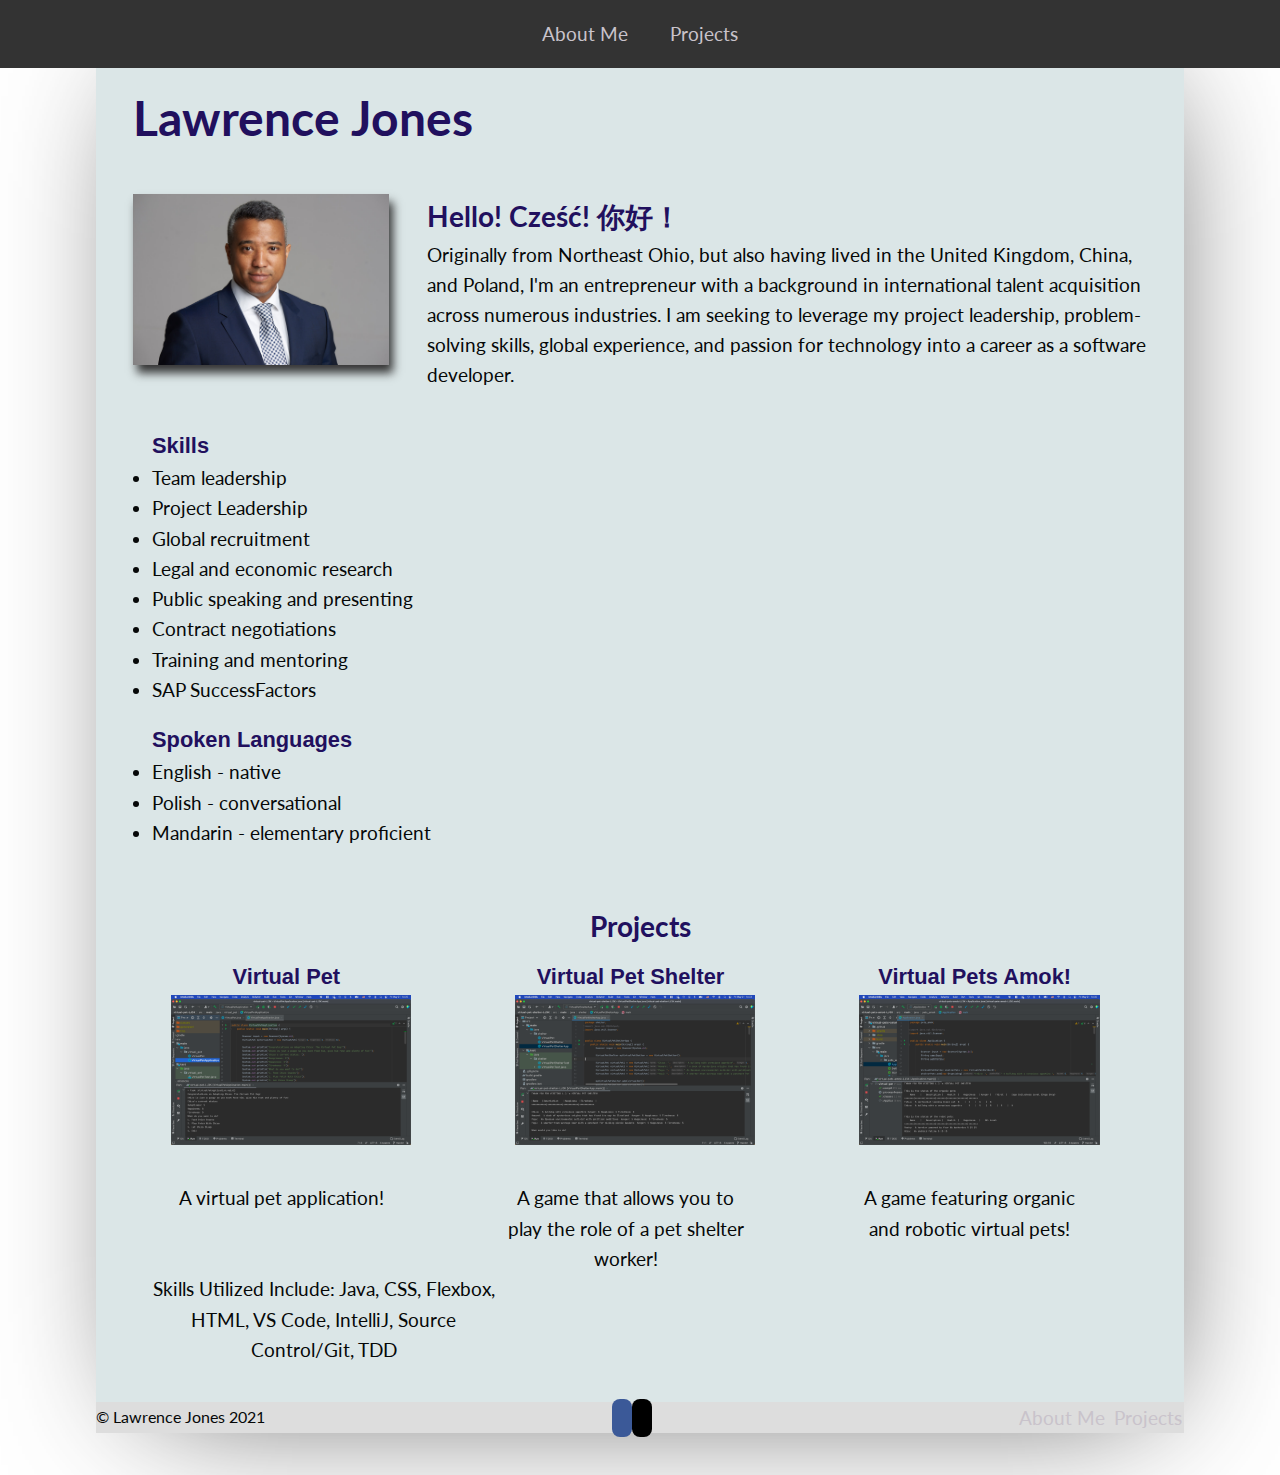
==== personal-portfolio-site/index.html @ 739a493b "new edits" ====
<!DOCTYPE html>
<html lang="en">
  <head>
    <meta charset="UTF-8" />
    <meta name="viewport" content="width=device-width, initial-scale=1.0" />
    <link
      rel="stylesheet"
      href="path/to/font-awesome/css/font-awesome.min.css"
    />
    <link rel="stylesheet" href="style.css" />
    <title>Personal Portfolio Site</title>
  </head>

  <body>
    <div class="container">
      <header class="header">
        <h1 id="header__logo">Lawrence Jones</h1>
        <nav class="header__nav">
          <ul class="header__nav_list">
            <li class="header__nav_listItem"><a href="#">About Me</a></li>
            <li class="header__nav_listItem"><a href="#">Projects</a></li>
          </ul>
        </nav>
      </header>
      <section class="profile">
        <figure>
          <img src="assets/Profile.jpg" alt="" class="profile__image" />
        </figure>
        <article class="profile__heading">
          <h2>Hello! Cześć! 你好！</h2>
          <p>
            Originally from Northeast Ohio, but also having lived in the
            United Kingdom, China, and Poland, I'm an entrepreneur with a
            background in international talent acquisition across numerous
            industries. I am seeking to leverage my project leadership,
            problem-solving skills, global experience, and passion for
            technology into a career as a software developer.
          </p>
        </article>
      </section>
      <section class="skills">
        <article class="profile__skills">
      <h3>Skills</h3>
      <ul>
        <li>Team leadership</li>
        <li>Project Leadership</li>
        <li>Global recruitment</li>
        <li>Legal and economic research</li>
        <li>Public speaking and presenting</li>
        <li>Contract negotiations</li>
        <li>Training and mentoring</li>
        <li>SAP SuccessFactors</li>
      </ul>
    </section>
      <section>
        <section>
          <section class="language">
          <article class="profile__language">
      <h3>Spoken Languages</h3>
      <ul>
        <li>English - native</li>
        <li>Polish - conversational</li>
        <li>Mandarin - elementary proficient</li>
      </ul>
    </section>
      <h2 class="projects__title">Projects</h2>
      <section>
      <section class="projects">

        <article class="projects__column">
          <h3 class="projects__column">Virtual Pet</h3>
          <figure class="projects__column_figure">
            <img src="assets/virtual-pet.jpg" alt="" class="projects__column" />
            <input
              type="button"
              class="projects__column_button"
              value="Click For Information"
            />
          </figure>
          <p>A virtual pet application!</p>
        </article>
        <article class="projects__column">
          <h3 class="projects__column">Virtual Pet Shelter</h3>
          <figure class="projects__column_figure">
            <img
              src="assets/virtual-pet-shelter.jpg"
              alt=""
              class="projects__column"
            />
            <input
              type="button"
              class="projects__column_button"
              value="Click For Information"
            />
          </figure>
          <p>
            A game that allows you to play the role of a pet shelter worker!
          </p>
        </article>
        <article class="projects__column">
          <h3 class="projects__column">Virtual Pets Amok!</h3>
          <figure class="projects__column_figure">
            <img
              src="assets/virtual-pets-amok.jpg"
              alt=""
              class="projects__column"
            />
            <input
              type="button"
              class="projects__column_button"
              value="Click For Information"
            />
          </figure>
          <p>A game featuring organic and robotic virtual pets!</p>
        </article>
        <p>Skills Utilized Include: Java, CSS, Flexbox, HTML, VS Code, IntelliJ, Source Control/Git, TDD</p>
      </section>
      <footer class="footer">
        <small class="footer__copyright">&copy Lawrence Jones 2021</small>
        <section class="footer__social">
          <a href="#" class="fa fa-linkedin"></a>
          <a href="#" class="fa fa-github"></a>
        </section>

        <nav>
          <a href="#About">About Me</a>
          <a href="#Projects">Projects</a>
        </nav>
      </footer>
    </div>
  </body>
</html>
---- personal-portfolio-site/style.css ----
@import url("https://fonts.googleapis.com/css2?family=Lato");

* {
  box-sizing: border-box;
  margin: 0;
  padding: 0;
}

html {
  color: #060808;
  font: 18px/1.618 sans-serif;
  font-family: "Lato", sans-serif;
  font-size: 14pt;
}

h1,
h2,
h3 {
  color: rgb(33, 16, 94);
}

h3 {
  font-family: sans-serif;
}
a {
  color: #c9c3cb;
  padding: 0.2rem 0.1rem;
  text-decoration: none;
}

.container {
  background-color: #d1dfe0c7;
  margin: 2.25rem auto;
  max-width: 85rem;
  width: 85%;
  box-shadow: 10px 10px 131px -44px rgba(0, 0, 0, 0.75);
  -webkit-box-shadow: 10px 10px 131px -44px rgba(0, 0, 0, 0.75);
  -moz-box-shadow: 10px 10px 131px -44px rgba(0, 0, 0, 0.75);
}

.header {
  display: flex;
  align-items: center;
  justify-content: space-between;
}

#header__logo {
  margin-left: 2rem;
  font-style: bold;
  margin-top: 2rem;
  font-size: 36pt;
}

.header__nav_list {
  position: fixed;
  top: 0;
  left: 0;
  width: 100%;

  display: flex;
  flex-flow: row;
  justify-content: center;
  background: #333;
}

.header__nav_listItem {
  list-style-type: none;
  margin: 1rem;
}

.header__nav_listItem:hover {
  background-color: rgb(84, 128, 175);
  border: 2px solid #1f0303;
  border-radius: 50rem;
  transition: 1.9s;
}

.profile {
  display: flex;
  justify-content: space-between;
  margin: 2rem;
}

.profile__heading {
  display: flex;
  flex-direction: column;
  margin-left: 2rem;
}

.profile__image {
  width: 20vw;
  height: auto;
  box-shadow: 4px 8px 9px rgb(54, 54, 54);
}

.profile__skills {
  display: flex;
  flex-direction: column;
  margin-left: 3rem;
}

.profile__language {
  margin-top: 0.916rem;
  margin-left: 3rem;
  margin-bottom: 3rem;
}

.projects__title {
  text-align: center;
  margin: 10px;
}

.projects {
  display: grid;
  grid-template-columns: 1fr 1fr 1fr;
  text-align: center;
  grid-gap: 0.5px;
  margin-left: 3rem;
}

.projects__column_figure {
  text-align: center;
}

.projects__column_button {
  border-radius: 5px;
  bottom: 0.5rem;
  color: #1e1729;
  margin: 2px;
  opacity: 0;
  position: relative;
  transition: opacity 0.5s ease-out;
  transition: 1.5s;
}

.projects__column_figure:hover .projects__column_button {
  bottom: 2.5rem;
  opacity: 0.8;
}

.projects__column {
  padding-left: 0.5rem;
  max-width: 250px;
}

.projects__column_title {
  margin: 2rem;
  text-align: center;
}

.projects__column_image {
  text-align: center;
  height: auto;
  max-width: 100%;
}

.footer {
  background-color: #ddd;
  display: flex;
  align-items: center;
  justify-content: space-between;
  margin-top: 2rem;
}

.fa {
  border-radius: 8px;
  padding: 10px;
  font-size: 15px;
  text-align: center;
  text-decoration: none;
  width: 2rem;
}

.fa:hover {
  opacity: 0.7;
}

.fa-linkedin {
  background: #3b5998;
  color: white;
}

.fa-github {
  background: #000;
  color: white;
}

footer__copyright {
  margin-left: 1rem;
}

.footer__social {
  margin-right: 1rem;
}

@media only screen and (max-width: 767px) {
  .header {
    align-items: center;
    display: flex;
    flex-direction: column;
    margin: 0;
  }

  .header__nav_list {
    display: flex;
    flex-direction: column;
    justify-content: center;
    margin: 0;
  }

  .profile {
    display: flex;
    align-items: center;
    flex-direction: column;
  }

  .footer {
    align-items: center;
    display: flex;
    flex-direction: column;
  }

  .footer__copyright {
    margin: 0;
  }
}
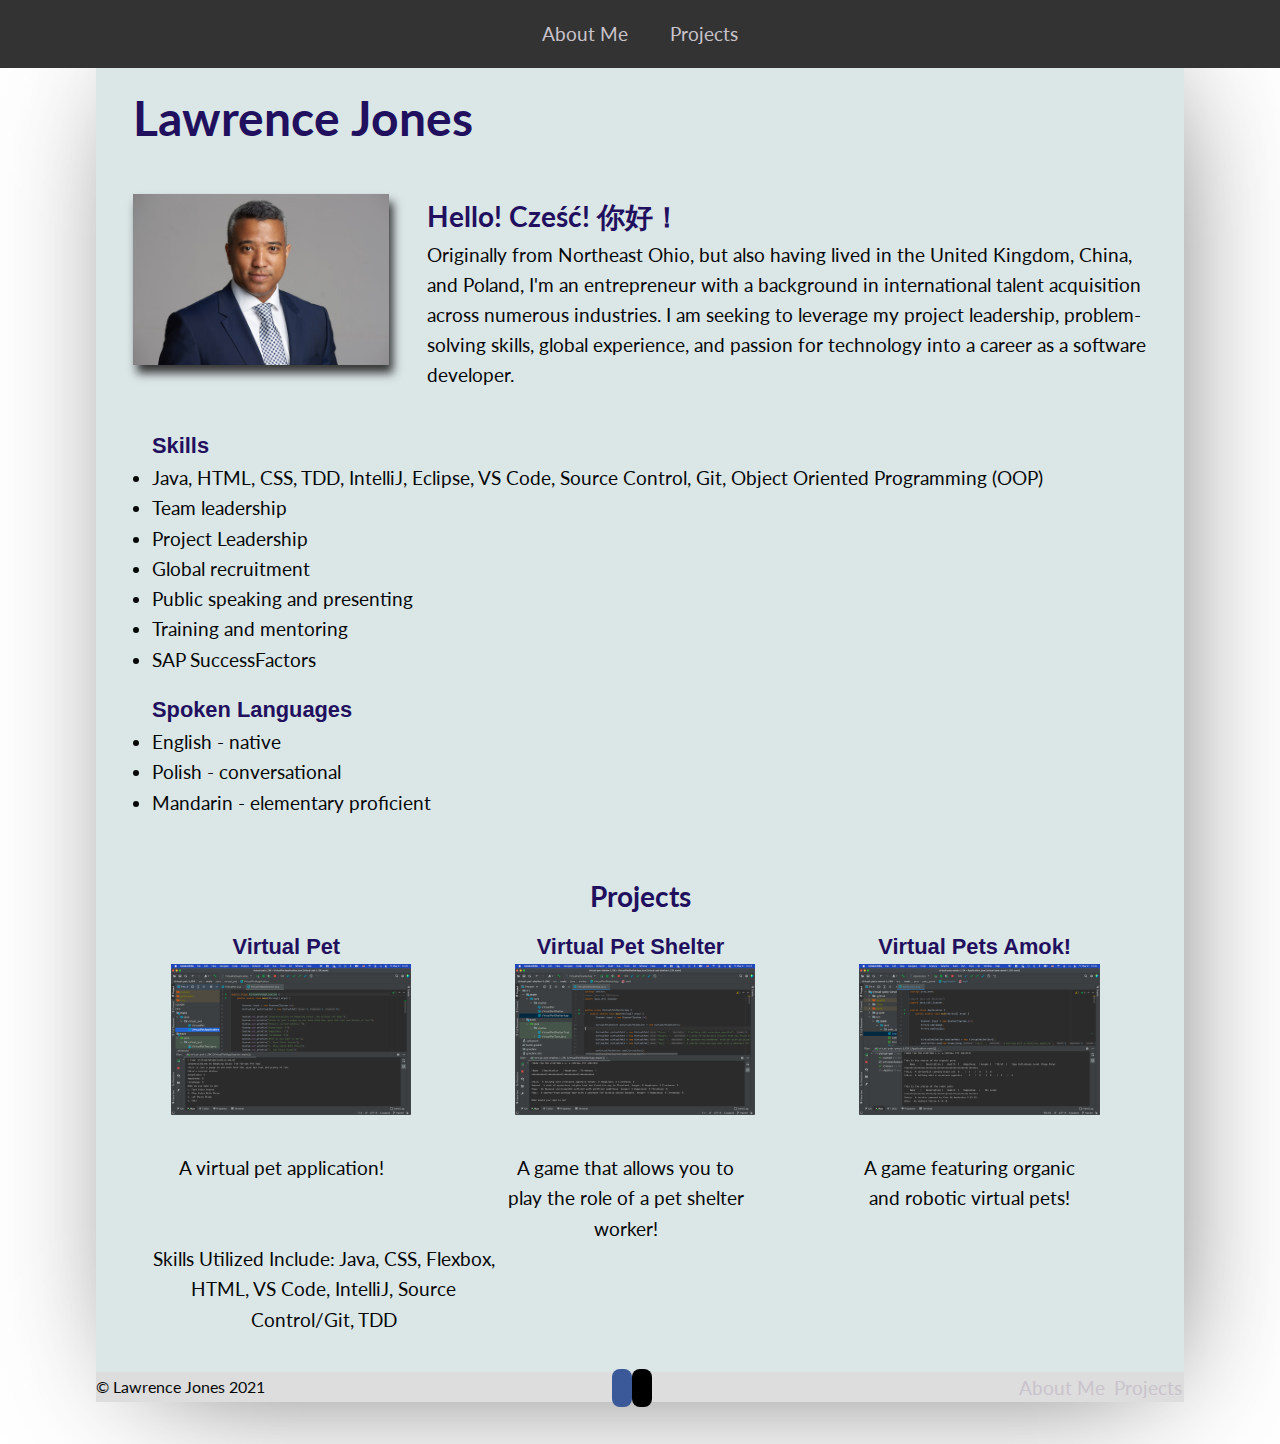
==== commit 31ba3079: "new" ====
--- a/personal-portfolio-site/index.html
+++ b/personal-portfolio-site/index.html
@@ -42,12 +42,11 @@
         <article class="profile__skills">
       <h3>Skills</h3>
       <ul>
+        <li>Java,  HTML, CSS, TDD, IntelliJ, Eclipse, VS Code, Source Control, Git, Object Oriented Programming (OOP) </li>
         <li>Team leadership</li>
         <li>Project Leadership</li>
         <li>Global recruitment</li>
-        <li>Legal and economic research</li>
         <li>Public speaking and presenting</li>
-        <li>Contract negotiations</li>
         <li>Training and mentoring</li>
         <li>SAP SuccessFactors</li>
       </ul>
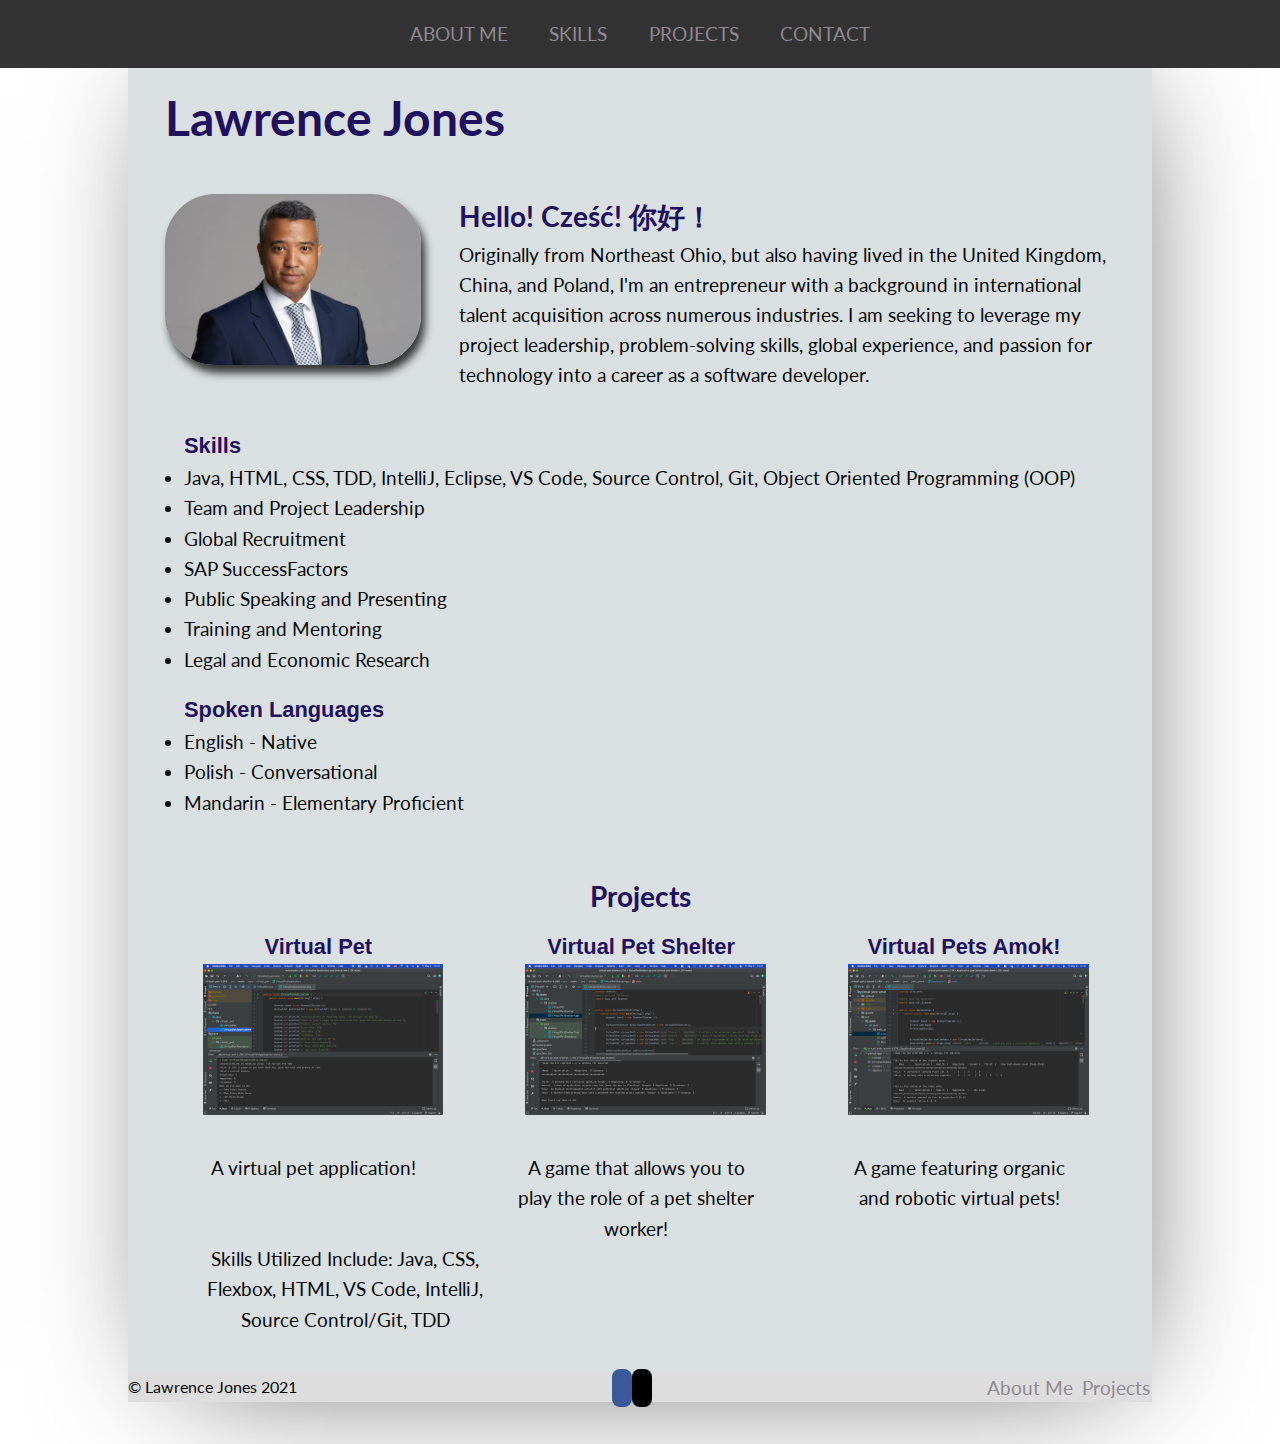
==== commit 96fafa3a: "new" ====
--- a/personal-portfolio-site/index.html
+++ b/personal-portfolio-site/index.html
@@ -17,8 +17,12 @@
         <h1 id="header__logo">Lawrence Jones</h1>
         <nav class="header__nav">
           <ul class="header__nav_list">
-            <li class="header__nav_listItem"><a href="#">About Me</a></li>
-            <li class="header__nav_listItem"><a href="#">Projects</a></li>
+            <li class="header__nav_listItem"><a href="#">ABOUT ME</a></li>
+            <li class="header__nav_listItem"><a href="#">SKILLS</a></li>
+            <li class="header__nav_listItem"><a href="#">PROJECTS</a></li>
+            <li class="header__nav_listItem"><a href="#">CONTACT</a></li>
+
+
           </ul>
         </nav>
       </header>
@@ -43,12 +47,15 @@
       <h3>Skills</h3>
       <ul>
         <li>Java,  HTML, CSS, TDD, IntelliJ, Eclipse, VS Code, Source Control, Git, Object Oriented Programming (OOP) </li>
-        <li>Team leadership</li>
-        <li>Project Leadership</li>
-        <li>Global recruitment</li>
-        <li>Public speaking and presenting</li>
-        <li>Training and mentoring</li>
+        <li>Team and Project Leadership</li>
+        <li>Global Recruitment</li>
         <li>SAP SuccessFactors</li>
+        <li>Public Speaking and Presenting</li>
+        <li>Training and Mentoring</li>
+        <li>Legal and Economic Research</li>
+
+
+
       </ul>
     </section>
       <section>
@@ -57,9 +64,9 @@
           <article class="profile__language">
       <h3>Spoken Languages</h3>
       <ul>
-        <li>English - native</li>
-        <li>Polish - conversational</li>
-        <li>Mandarin - elementary proficient</li>
+        <li>English - Native</li>
+        <li>Polish - Conversational</li>
+        <li>Mandarin - Elementary Proficient</li>
       </ul>
     </section>
       <h2 class="projects__title">Projects</h2>
--- a/personal-portfolio-site/style.css
+++ b/personal-portfolio-site/style.css
@@ -23,16 +23,16 @@
   font-family: sans-serif;
 }
 a {
-  color: #c9c3cb;
+  color: #908992;
   padding: 0.2rem 0.1rem;
   text-decoration: none;
 }
 
 .container {
-  background-color: #d1dfe0c7;
+  background-color: #cfd7d8c7;
   margin: 2.25rem auto;
   max-width: 85rem;
-  width: 85%;
+  width: 80%;
   box-shadow: 10px 10px 131px -44px rgba(0, 0, 0, 0.75);
   -webkit-box-shadow: 10px 10px 131px -44px rgba(0, 0, 0, 0.75);
   -moz-box-shadow: 10px 10px 131px -44px rgba(0, 0, 0, 0.75);
@@ -49,6 +49,7 @@
   font-style: bold;
   margin-top: 2rem;
   font-size: 36pt;
+
 }
 
 .header__nav_list {
@@ -88,6 +89,7 @@
 }
 
 .profile__image {
+  border-radius: 50px;
   width: 20vw;
   height: auto;
   box-shadow: 4px 8px 9px rgb(54, 54, 54);
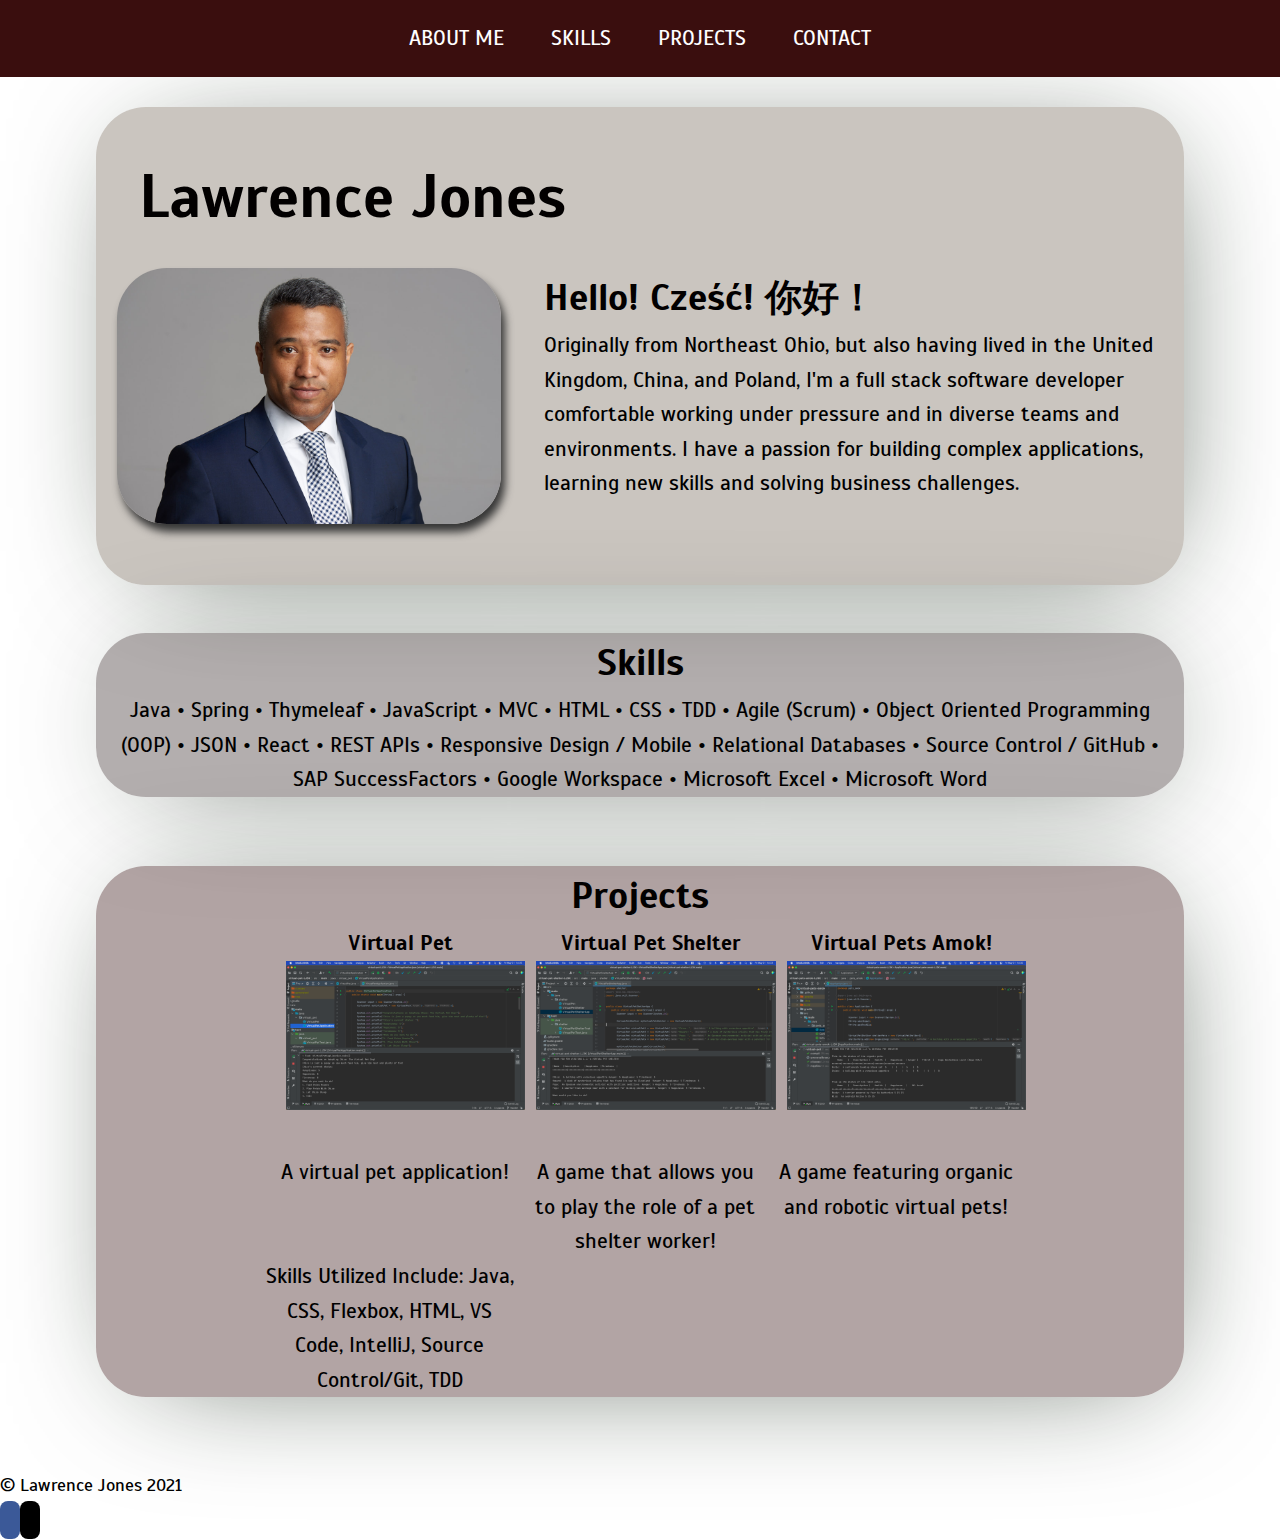
==== commit 7bef04c9: "new edits" ====
--- a/personal-portfolio-site/index.html
+++ b/personal-portfolio-site/index.html
@@ -12,7 +12,8 @@
   </head>
 
   <body>
-    <div class="container">
+
+    <div class="container1">
       <header class="header">
         <h1 id="header__logo">Lawrence Jones</h1>
         <nav class="header__nav">
@@ -21,11 +22,10 @@
             <li class="header__nav_listItem"><a href="#">SKILLS</a></li>
             <li class="header__nav_listItem"><a href="#">PROJECTS</a></li>
             <li class="header__nav_listItem"><a href="#">CONTACT</a></li>
-
-
           </ul>
         </nav>
       </header>
+     
       <section class="profile">
         <figure>
           <img src="assets/Profile.jpg" alt="" class="profile__image" />
@@ -34,93 +34,76 @@
           <h2>Hello! Cześć! 你好！</h2>
           <p>
             Originally from Northeast Ohio, but also having lived in the
-            United Kingdom, China, and Poland, I'm an entrepreneur with a
-            background in international talent acquisition across numerous
-            industries. I am seeking to leverage my project leadership,
-            problem-solving skills, global experience, and passion for
-            technology into a career as a software developer.
+            United Kingdom, China, and Poland, I'm a full stack software developer comfortable working under pressure and in diverse teams and environments. I have a passion for building complex applications, learning new skills and solving business challenges.
           </p>
         </article>
       </section>
-      <section class="skills">
-        <article class="profile__skills">
-      <h3>Skills</h3>
-      <ul>
-        <li>Java,  HTML, CSS, TDD, IntelliJ, Eclipse, VS Code, Source Control, Git, Object Oriented Programming (OOP) </li>
-        <li>Team and Project Leadership</li>
-        <li>Global Recruitment</li>
-        <li>SAP SuccessFactors</li>
-        <li>Public Speaking and Presenting</li>
-        <li>Training and Mentoring</li>
-        <li>Legal and Economic Research</li>
+    </div>
+    <div class="container2">
+        <h2 id="skills__title`">Skills</h2>
+        <ul>
+          <li> Java • Spring • Thymeleaf • JavaScript • MVC • HTML • CSS • TDD • Agile (Scrum) • Object Oriented Programming (OOP) • JSON • React • REST APIs • Responsive Design / Mobile • Relational Databases • Source Control / GitHub • SAP SuccessFactors • Google Workspace • Microsoft Excel • Microsoft Word</li>
+        </ul>
+      </header>
+        </article>
+      </section>
+    </div>
+    <div class="container3">
+    </section>
+    <h2 id="projects__logo">Projects</h2>
+    <section class="projects">
 
-
-
-      </ul>
+      <article class="projects__column">
+        <h3 class="projects__column">Virtual Pet</h3>
+        <figure class="projects__column_figure">
+          <img src="assets/virtual-pet.jpg" alt="" class="projects__column" />
+          <input
+            type="button"
+            class="projects__column_button"
+            value="Click For Information"
+          />
+        </figure>
+        <p>A virtual pet application!</p>
+      </article>
+      <article class="projects__column">
+        <h3 class="projects__column">Virtual Pet Shelter</h3>
+        <figure class="projects__column_figure">
+          <img
+            src="assets/virtual-pet-shelter.jpg"
+            alt=""
+            class="projects__column"
+          />
+          <input
+            type="button"
+            class="projects__column_button"
+            value="Click For Information"
+          />
+        </figure>
+        <p>
+          A game that allows you to play the role of a pet shelter worker!
+        </p>
+      </article>
+      <article class="projects__column">
+        <h3 class="projects__column">Virtual Pets Amok!</h3>
+        <figure class="projects__column_figure">
+          <img
+            src="assets/virtual-pets-amok.jpg"
+            alt=""
+            class="projects__column"
+          />
+          <input
+            type="button"
+            class="projects__column_button"
+            value="Click For Information"
+          />
+        </figure>
+        <p>A game featuring organic and robotic virtual pets!</p>
+      </article>
+    </article>
+  <p>Skills Utilized Include: Java, CSS, Flexbox, HTML, VS Code, IntelliJ, Source Control/Git, TDD</p>
+    </article>
+  </div>
     </section>
-      <section>
-        <section>
-          <section class="language">
-          <article class="profile__language">
-      <h3>Spoken Languages</h3>
-      <ul>
-        <li>English - Native</li>
-        <li>Polish - Conversational</li>
-        <li>Mandarin - Elementary Proficient</li>
-      </ul>
-    </section>
-      <h2 class="projects__title">Projects</h2>
-      <section>
-      <section class="projects">
-
-        <article class="projects__column">
-          <h3 class="projects__column">Virtual Pet</h3>
-          <figure class="projects__column_figure">
-            <img src="assets/virtual-pet.jpg" alt="" class="projects__column" />
-            <input
-              type="button"
-              class="projects__column_button"
-              value="Click For Information"
-            />
-          </figure>
-          <p>A virtual pet application!</p>
-        </article>
-        <article class="projects__column">
-          <h3 class="projects__column">Virtual Pet Shelter</h3>
-          <figure class="projects__column_figure">
-            <img
-              src="assets/virtual-pet-shelter.jpg"
-              alt=""
-              class="projects__column"
-            />
-            <input
-              type="button"
-              class="projects__column_button"
-              value="Click For Information"
-            />
-          </figure>
-          <p>
-            A game that allows you to play the role of a pet shelter worker!
-          </p>
-        </article>
-        <article class="projects__column">
-          <h3 class="projects__column">Virtual Pets Amok!</h3>
-          <figure class="projects__column_figure">
-            <img
-              src="assets/virtual-pets-amok.jpg"
-              alt=""
-              class="projects__column"
-            />
-            <input
-              type="button"
-              class="projects__column_button"
-              value="Click For Information"
-            />
-          </figure>
-          <p>A game featuring organic and robotic virtual pets!</p>
-        </article>
-        <p>Skills Utilized Include: Java, CSS, Flexbox, HTML, VS Code, IntelliJ, Source Control/Git, TDD</p>
-      </section>
       <footer class="footer">
         <small class="footer__copyright">&copy Lawrence Jones 2021</small>
         <section class="footer__social">
@@ -128,10 +111,6 @@
           <a href="#" class="fa fa-github"></a>
         </section>
 
-        <nav>
-          <a href="#About">About Me</a>
-          <a href="#Projects">Projects</a>
-        </nav>
       </footer>
     </div>
   </body>
--- a/personal-portfolio-site/style.css
+++ b/personal-portfolio-site/style.css
@@ -1,4 +1,4 @@
-@import url("https://fonts.googleapis.com/css2?family=Lato");
+@import url("https://fonts.googleapis.com/css2?family=Heebo&family=Ramabhadra&family=Scada");
 
 * {
   box-sizing: border-box;
@@ -7,49 +7,109 @@
 }
 
 html {
-  color: #060808;
+  color: #000000;
   font: 18px/1.618 sans-serif;
-  font-family: "Lato", sans-serif;
-  font-size: 14pt;
+  font-family: "Scada", sans-serif;
+  font-size: 16pt;
 }
 
 h1,
 h2,
 h3 {
-  color: rgb(33, 16, 94);
+  color: rgb(2, 0, 0);
+}
+
+
+h1 {
+font-style: bold;
+text-align: center;
+font-family: "scada";
+
+}
+
+
+h2 {
+  font-size: 28pt;
+  font-style: normal;
+  font-family: "scada";
+
 }
 
 h3 {
-  font-family: sans-serif;
-}
+  font-family: "scada";
+  font-size: 16pt;
+  font-style: normal;
+}
+
 a {
-  color: #908992;
+  color: #fffeff;
   padding: 0.2rem 0.1rem;
   text-decoration: none;
-}
-
-.container {
-  background-color: #cfd7d8c7;
+  font-size: 16pt;
+}
+
+
+.container1 {
+  background-color: #6f60505d;
+  border-radius: 50px;
   margin: 2.25rem auto;
-  max-width: 85rem;
-  width: 80%;
+  max-width: 80rem;
+  margin-top: 5rem;
+  width: 85%;
   box-shadow: 10px 10px 131px -44px rgba(0, 0, 0, 0.75);
-  -webkit-box-shadow: 10px 10px 131px -44px rgba(0, 0, 0, 0.75);
+  -webkit-box-shadow: 10px 10px 131px -44px rgba(11, 28, 11, 0.75);
   -moz-box-shadow: 10px 10px 131px -44px rgba(0, 0, 0, 0.75);
 }
+
+.container2 {
+  background-color: #2e21215d;
+  border-radius: 50px;
+  list-style-type: none;
+  text-align: center;
+  margin: 3.25rem auto;
+  max-width: 80rem;
+  margin-top: 1em;
+  width: 85%;
+  box-shadow: 10px 10px 131px -44px rgba(0, 0, 0, 0.75);
+  -webkit-box-shadow: 10px 10px 131px -44px rgba(11, 28, 11, 0.75);
+  -moz-box-shadow: 10px 10px 131px -44px rgba(0, 0, 0, 0.75);
+}
+
+.container3 {
+  background-color: #2d05055d;
+  border-radius: 50px;
+  list-style-type: none;
+  text-align: center;
+  margin: 3.25rem auto;
+  max-width: 80rem;
+  margin-top: 1rem;
+  width: 85%;
+  box-shadow: 10px 10px 131px -44px rgba(0, 0, 0, 0.75);
+  -webkit-box-shadow: 10px 10px 131px -44px rgba(11, 28, 11, 0.75);
+  -moz-box-shadow: 10px 10px 131px -44px rgba(0, 0, 0, 0.75);
+}
+
+.projects > p {
+  text-align: center;
+  display:;
+  grid-row:span
+}
+
 
 .header {
   display: flex;
   align-items: center;
   justify-content: space-between;
 }
+
+
 
 #header__logo {
   margin-left: 2rem;
   font-style: bold;
   margin-top: 2rem;
-  font-size: 36pt;
-
+  font-size: 45pt;
+  text-align: center;
 }
 
 .header__nav_list {
@@ -57,11 +117,10 @@
   top: 0;
   left: 0;
   width: 100%;
-
   display: flex;
   flex-flow: row;
   justify-content: center;
-  background: #333;
+  background: rgb(58, 14, 14);
 }
 
 .header__nav_listItem {
@@ -79,7 +138,7 @@
 .profile {
   display: flex;
   justify-content: space-between;
-  margin: 2rem;
+  margin: 1rem;
 }
 
 .profile__heading {
@@ -90,26 +149,43 @@
 
 .profile__image {
   border-radius: 50px;
-  width: 20vw;
+  width: 30vw;
   height: auto;
   box-shadow: 4px 8px 9px rgb(54, 54, 54);
-}
-
-.profile__skills {
-  display: flex;
-  flex-direction: column;
-  margin-left: 3rem;
-}
-
-.profile__language {
-  margin-top: 0.916rem;
-  margin-left: 3rem;
-  margin-bottom: 3rem;
+  margin-bottom: 50px;
+  margin-top: 0;
 }
 
 .projects__title {
   text-align: center;
   margin: 10px;
+  font-size: 45pt;
+
+}
+
+.container2 ul {
+  padding-left: em;
+  list-style-type: none;
+  justify-content: center;
+  margin: 1em;
+  margin-top: 0.2px;
+
+}
+
+.projects__column > p {
+  justify-content: center;
+  text-align: center;
+}
+
+.projects {
+  justify-content: center;
+}
+
+.projects__title {
+  text-align: center;
+  margin: 10px;
+  font-size: 45pt;
+
 }
 
 .projects {
@@ -117,7 +193,10 @@
   grid-template-columns: 1fr 1fr 1fr;
   text-align: center;
   grid-gap: 0.5px;
-  margin-left: 3rem;
+  margin-left: auto;
+  margin-right: auto;
+  width: 33%;
+  justify-content: center;
 }
 
 .projects__column_figure {
@@ -156,7 +235,7 @@
   max-width: 100%;
 }
 
-.footer {
+.projects__ .footer {
   background-color: #ddd;
   display: flex;
   align-items: center;
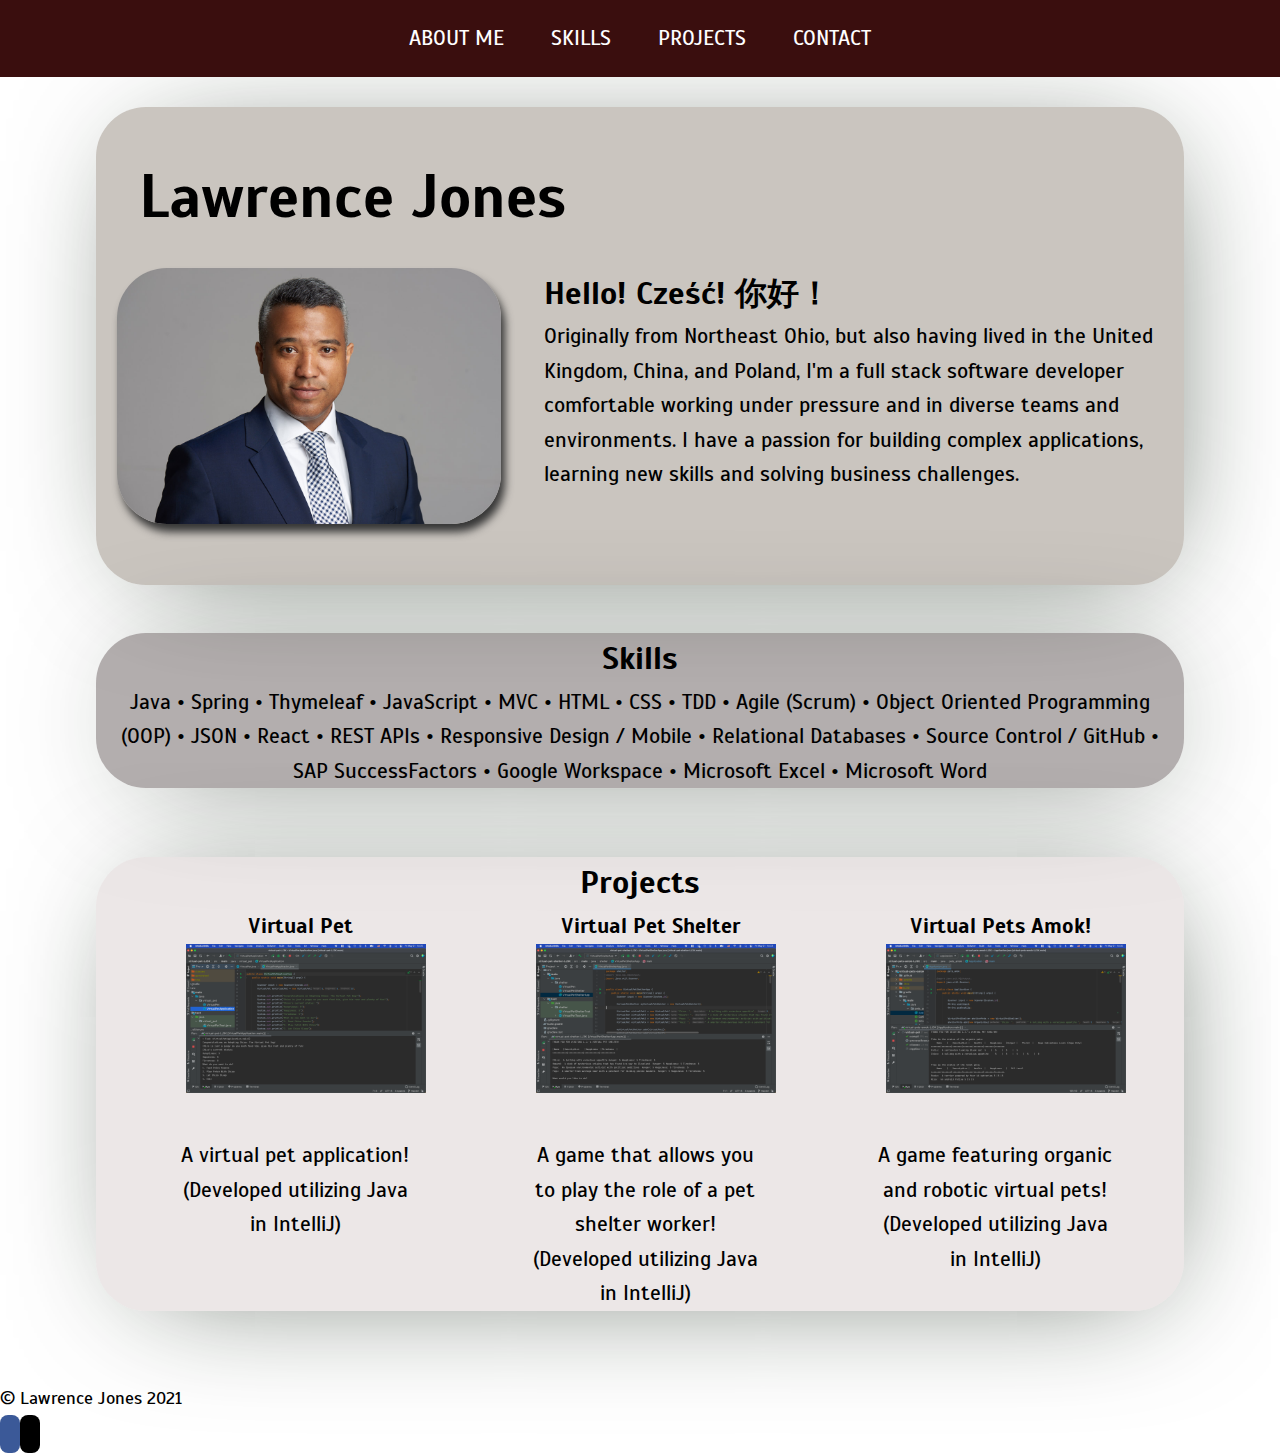
==== commit d9deb5bd: "new" ====
--- a/personal-portfolio-site/index.html
+++ b/personal-portfolio-site/index.html
@@ -63,7 +63,7 @@
             value="Click For Information"
           />
         </figure>
-        <p>A virtual pet application!</p>
+        <p>A virtual pet application! (Developed utilizing Java in IntelliJ)</p>
       </article>
       <article class="projects__column">
         <h3 class="projects__column">Virtual Pet Shelter</h3>
@@ -80,7 +80,7 @@
           />
         </figure>
         <p>
-          A game that allows you to play the role of a pet shelter worker!
+          A game that allows you to play the role of a pet shelter worker! (Developed utilizing Java in IntelliJ)
         </p>
       </article>
       <article class="projects__column">
@@ -97,11 +97,9 @@
             value="Click For Information"
           />
         </figure>
-        <p>A game featuring organic and robotic virtual pets!</p>
+        <p>A game featuring organic and robotic virtual pets! (Developed utilizing Java in IntelliJ) </p>
       </article>
-    </article>
-  <p>Skills Utilized Include: Java, CSS, Flexbox, HTML, VS Code, IntelliJ, Source Control/Git, TDD</p>
-    </article>
+
   </div>
     </section>
       <footer class="footer">
--- a/personal-portfolio-site/style.css
+++ b/personal-portfolio-site/style.css
@@ -13,26 +13,16 @@
   font-size: 16pt;
 }
 
-h1,
-h2,
-h3 {
-  color: rgb(2, 0, 0);
-}
-
-
 h1 {
-font-style: bold;
-text-align: center;
-font-family: "scada";
-
-}
-
+  font-style: bold;
+  text-align: center;
+  font-family: "scada";
+}
 
 h2 {
-  font-size: 28pt;
+  font-size: 24pt;
   font-style: normal;
   font-family: "scada";
-
 }
 
 h3 {
@@ -47,7 +37,6 @@
   text-decoration: none;
   font-size: 16pt;
 }
-
 
 .container1 {
   background-color: #6f60505d;
@@ -76,7 +65,7 @@
 }
 
 .container3 {
-  background-color: #2d05055d;
+  background-color: #cabebe5d;
   border-radius: 50px;
   list-style-type: none;
   text-align: center;
@@ -89,20 +78,11 @@
   -moz-box-shadow: 10px 10px 131px -44px rgba(0, 0, 0, 0.75);
 }
 
-.projects > p {
-  text-align: center;
-  display:;
-  grid-row:span
-}
-
-
 .header {
   display: flex;
   align-items: center;
   justify-content: space-between;
 }
-
-
 
 #header__logo {
   margin-left: 2rem;
@@ -160,7 +140,6 @@
   text-align: center;
   margin: 10px;
   font-size: 45pt;
-
 }
 
 .container2 ul {
@@ -169,7 +148,6 @@
   justify-content: center;
   margin: 1em;
   margin-top: 0.2px;
-
 }
 
 .projects__column > p {
@@ -185,14 +163,13 @@
   text-align: center;
   margin: 10px;
   font-size: 45pt;
-
 }
 
 .projects {
   display: grid;
   grid-template-columns: 1fr 1fr 1fr;
   text-align: center;
-  grid-gap: 0.5px;
+  grid-gap: 100px;
   margin-left: auto;
   margin-right: auto;
   width: 33%;
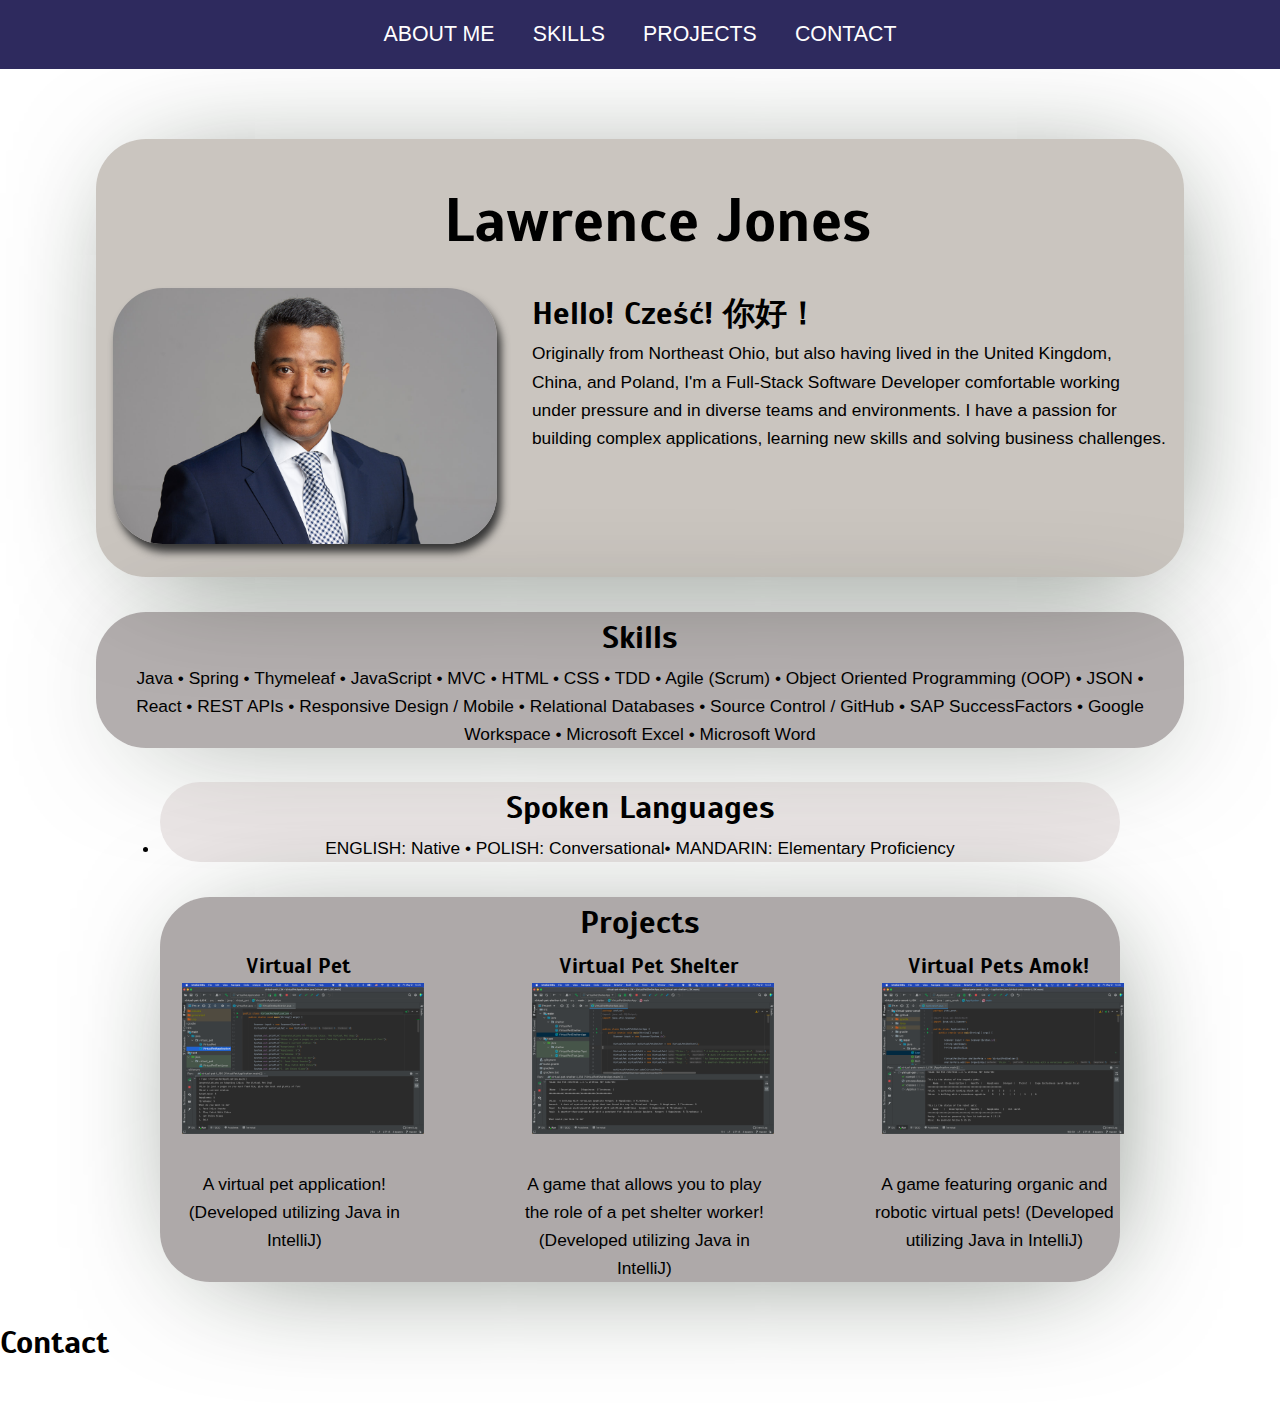
==== commit 789396a0: "new edits" ====
--- a/personal-portfolio-site/index.html
+++ b/personal-portfolio-site/index.html
@@ -14,8 +14,9 @@
   <body>
 
     <div class="container1">
+
       <header class="header">
-        <h1 id="header__logo">Lawrence Jones</h1>
+            <h1 id="header__logo">Lawrence Jones</h1>
         <nav class="header__nav">
           <ul class="header__nav_list">
             <li class="header__nav_listItem"><a href="#">ABOUT ME</a></li>
@@ -34,7 +35,7 @@
           <h2>Hello! Cześć! 你好！</h2>
           <p>
             Originally from Northeast Ohio, but also having lived in the
-            United Kingdom, China, and Poland, I'm a full stack software developer comfortable working under pressure and in diverse teams and environments. I have a passion for building complex applications, learning new skills and solving business challenges.
+            United Kingdom, China, and Poland, I'm a Full-Stack Software Developer comfortable working under pressure and in diverse teams and environments. I have a passion for building complex applications, learning new skills and solving business challenges.
           </p>
         </article>
       </section>
@@ -49,6 +50,15 @@
       </section>
     </div>
     <div class="container3">
+      <h2 id="skills__title`">Spoken Languages</h2>
+      <ul>
+        <li> ENGLISH: Native • POLISH: Conversational• MANDARIN: Elementary Proficiency</li>
+      </ul>
+    </header>
+      </article>
+    </section>
+  </div>
+    <div class="container4">
     </section>
     <h2 id="projects__logo">Projects</h2>
     <section class="projects">
@@ -99,15 +109,17 @@
         </figure>
         <p>A game featuring organic and robotic virtual pets! (Developed utilizing Java in IntelliJ) </p>
       </article>
+  </div>
+</div>
+<div class="container5">
+    <h2 id="contact__title`">Contact</h2>
 
-  </div>
-    </section>
-      <footer class="footer">
-        <small class="footer__copyright">&copy Lawrence Jones 2021</small>
-        <section class="footer__social">
-          <a href="#" class="fa fa-linkedin"></a>
-          <a href="#" class="fa fa-github"></a>
-        </section>
+  </header>
+    </article>
+  </section>
+</div>
+<div class="container3">
+</section>
 
       </footer>
     </div>
--- a/personal-portfolio-site/style.css
+++ b/personal-portfolio-site/style.css
@@ -9,8 +9,8 @@
 html {
   color: #000000;
   font: 18px/1.618 sans-serif;
-  font-family: "Scada", sans-serif;
-  font-size: 16pt;
+  font-family:Verdana, Geneva, Tahoma, sans-serif;
+  font-size: 13pt;
 }
 
 h1 {
@@ -43,7 +43,9 @@
   border-radius: 50px;
   margin: 2.25rem auto;
   max-width: 80rem;
-  margin-top: 5rem;
+  max-height: 50rem;
+  margin-top: .5rem;
+  margin-bottom: 2em;
   width: 85%;
   box-shadow: 10px 10px 131px -44px rgba(0, 0, 0, 0.75);
   -webkit-box-shadow: 10px 10px 131px -44px rgba(11, 28, 11, 0.75);
@@ -55,9 +57,10 @@
   border-radius: 50px;
   list-style-type: none;
   text-align: center;
-  margin: 3.25rem auto;
+  margin: 2.25rem auto;
   max-width: 80rem;
-  margin-top: 1em;
+  margin-top: .5em;
+  margin-bottom: 2em;
   width: 85%;
   box-shadow: 10px 10px 131px -44px rgba(0, 0, 0, 0.75);
   -webkit-box-shadow: 10px 10px 131px -44px rgba(11, 28, 11, 0.75);
@@ -72,16 +75,35 @@
   margin: 3.25rem auto;
   max-width: 80rem;
   margin-top: 1rem;
-  width: 85%;
+  margin-bottom: 2em;
+  width: 75%;
   box-shadow: 10px 10px 131px -44px rgba(0, 0, 0, 0.75);
   -webkit-box-shadow: 10px 10px 131px -44px rgba(11, 28, 11, 0.75);
   -moz-box-shadow: 10px 10px 131px -44px rgba(0, 0, 0, 0.75);
 }
 
+.container4 {
+  background-color: #2213135d;
+  border-radius: 50px;
+  list-style-type: none;
+  text-align: center;
+  margin: 3.25rem auto;
+  max-width: 80rem;
+  margin-top: 1rem;
+  margin-bottom: 2em;
+  width: 75%;
+  box-shadow: 10px 10px 131px -44px rgba(0, 0, 0, 0.75);
+  -webkit-box-shadow: 10px 10px 131px -44px rgba(11, 28, 11, 0.75);
+  -moz-box-shadow: 10px 10px 131px -44px rgba(0, 0, 0, 0.75);
+}
+
 .header {
   display: flex;
   align-items: center;
-  justify-content: space-between;
+  justify-content: center;
+  margin-top: 8em;
+  text-shadow: lightblue;
+  font-size: 3;
 }
 
 #header__logo {
@@ -90,6 +112,7 @@
   margin-top: 2rem;
   font-size: 45pt;
   text-align: center;
+  margin-bottom: 1;
 }
 
 .header__nav_list {
@@ -100,7 +123,7 @@
   display: flex;
   flex-flow: row;
   justify-content: center;
-  background: rgb(58, 14, 14);
+  background: rgb(46, 42, 94);
 }
 
 .header__nav_listItem {
@@ -109,9 +132,9 @@
 }
 
 .header__nav_listItem:hover {
-  background-color: rgb(84, 128, 175);
-  border: 2px solid #1f0303;
-  border-radius: 50rem;
+  background-color: rgb(121, 138, 156);
+  border: 1px solid #0e1346;
+  border-radius: 0;
   transition: 1.9s;
 }
 
@@ -132,7 +155,7 @@
   width: 30vw;
   height: auto;
   box-shadow: 4px 8px 9px rgb(54, 54, 54);
-  margin-bottom: 50px;
+  margin-bottom: 25px;
   margin-top: 0;
 }
 
@@ -202,7 +225,7 @@
 }
 
 .projects__column_title {
-  margin: 2rem;
+  margin: 5rem;
   text-align: center;
 }
 
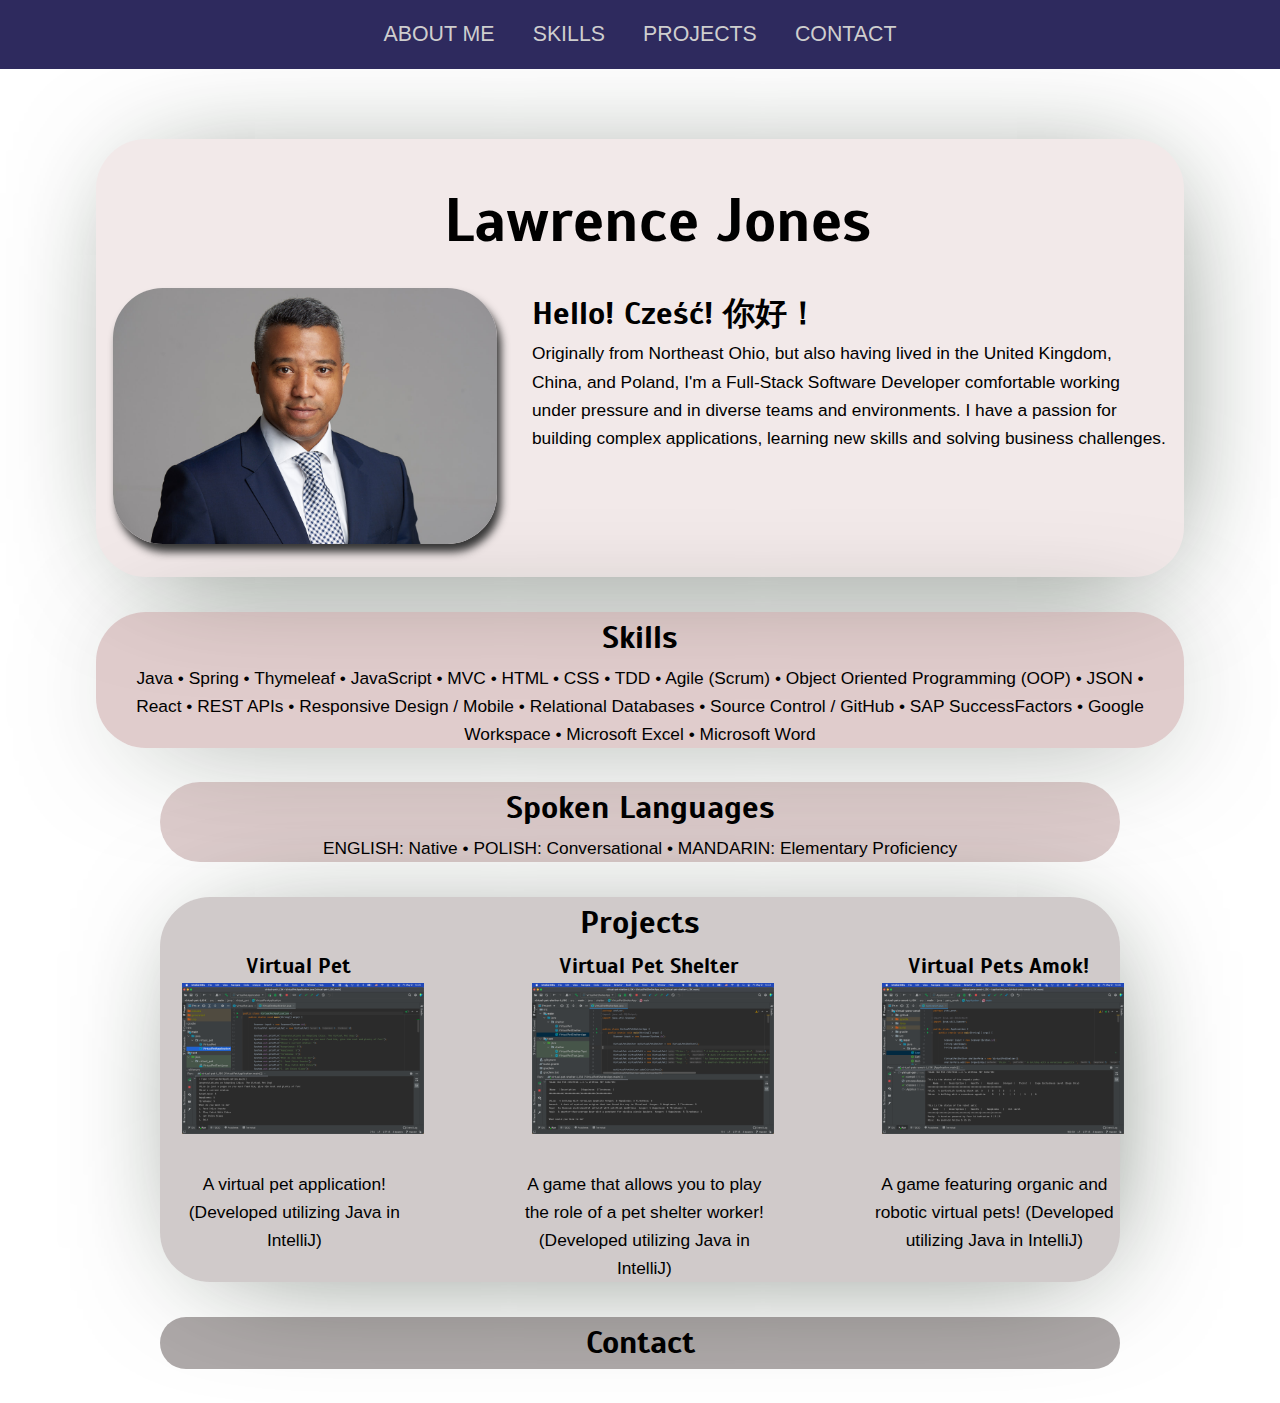
==== commit 6f22810f: "newest" ====
--- a/personal-portfolio-site/index.html
+++ b/personal-portfolio-site/index.html
@@ -50,10 +50,8 @@
       </section>
     </div>
     <div class="container3">
-      <h2 id="skills__title`">Spoken Languages</h2>
-      <ul>
-        <li> ENGLISH: Native • POLISH: Conversational• MANDARIN: Elementary Proficiency</li>
-      </ul>
+      <h2 id="spoken__title`">Spoken Languages</h2>
+        <li> ENGLISH: Native • POLISH: Conversational • MANDARIN: Elementary Proficiency</li>
     </header>
       </article>
     </section>
@@ -120,8 +118,9 @@
 </div>
 <div class="container3">
 </section>
+<footer class="footer">
 
-      </footer>
+</footer>
     </div>
   </body>
 </html>
--- a/personal-portfolio-site/style.css
+++ b/personal-portfolio-site/style.css
@@ -32,14 +32,14 @@
 }
 
 a {
-  color: #fffeff;
+  color: rgb(206, 206, 206);
   padding: 0.2rem 0.1rem;
   text-decoration: none;
   font-size: 16pt;
 }
 
 .container1 {
-  background-color: #6f60505d;
+  background-color: #f2e9e9;
   border-radius: 50px;
   margin: 2.25rem auto;
   max-width: 80rem;
@@ -53,9 +53,10 @@
 }
 
 .container2 {
-  background-color: #2e21215d;
-  border-radius: 50px;
-  list-style-type: none;
+  background-color: #aa72725d;
+  border-radius: 50px;
+  list-style-type: none;
+  list-style: none;
   text-align: center;
   margin: 2.25rem auto;
   max-width: 80rem;
@@ -68,10 +69,10 @@
 }
 
 .container3 {
-  background-color: #cabebe5d;
-  border-radius: 50px;
-  list-style-type: none;
-  text-align: center;
+  background-color: #a576765d;
+  border-radius: 50px;
+  text-align: center;
+  list-style-type: none;
   margin: 3.25rem auto;
   max-width: 80rem;
   margin-top: 1rem;
@@ -83,6 +84,21 @@
 }
 
 .container4 {
+  background-color: #7d6d6d5d;
+  border-radius: 50px;
+  list-style-type: none;
+  text-align: center;
+  margin: 3.25rem auto;
+  max-width: 80rem;
+  margin-top: 1rem;
+  margin-bottom: 2em;
+  width: 75%;
+  box-shadow: 10px 10px 131px -44px rgba(0, 0, 0, 0.75);
+  -webkit-box-shadow: 10px 10px 131px -44px rgba(11, 28, 11, 0.75);
+  -moz-box-shadow: 10px 10px 131px -44px rgba(0, 0, 0, 0.75);
+}
+
+.container5 {
   background-color: #2213135d;
   border-radius: 50px;
   list-style-type: none;
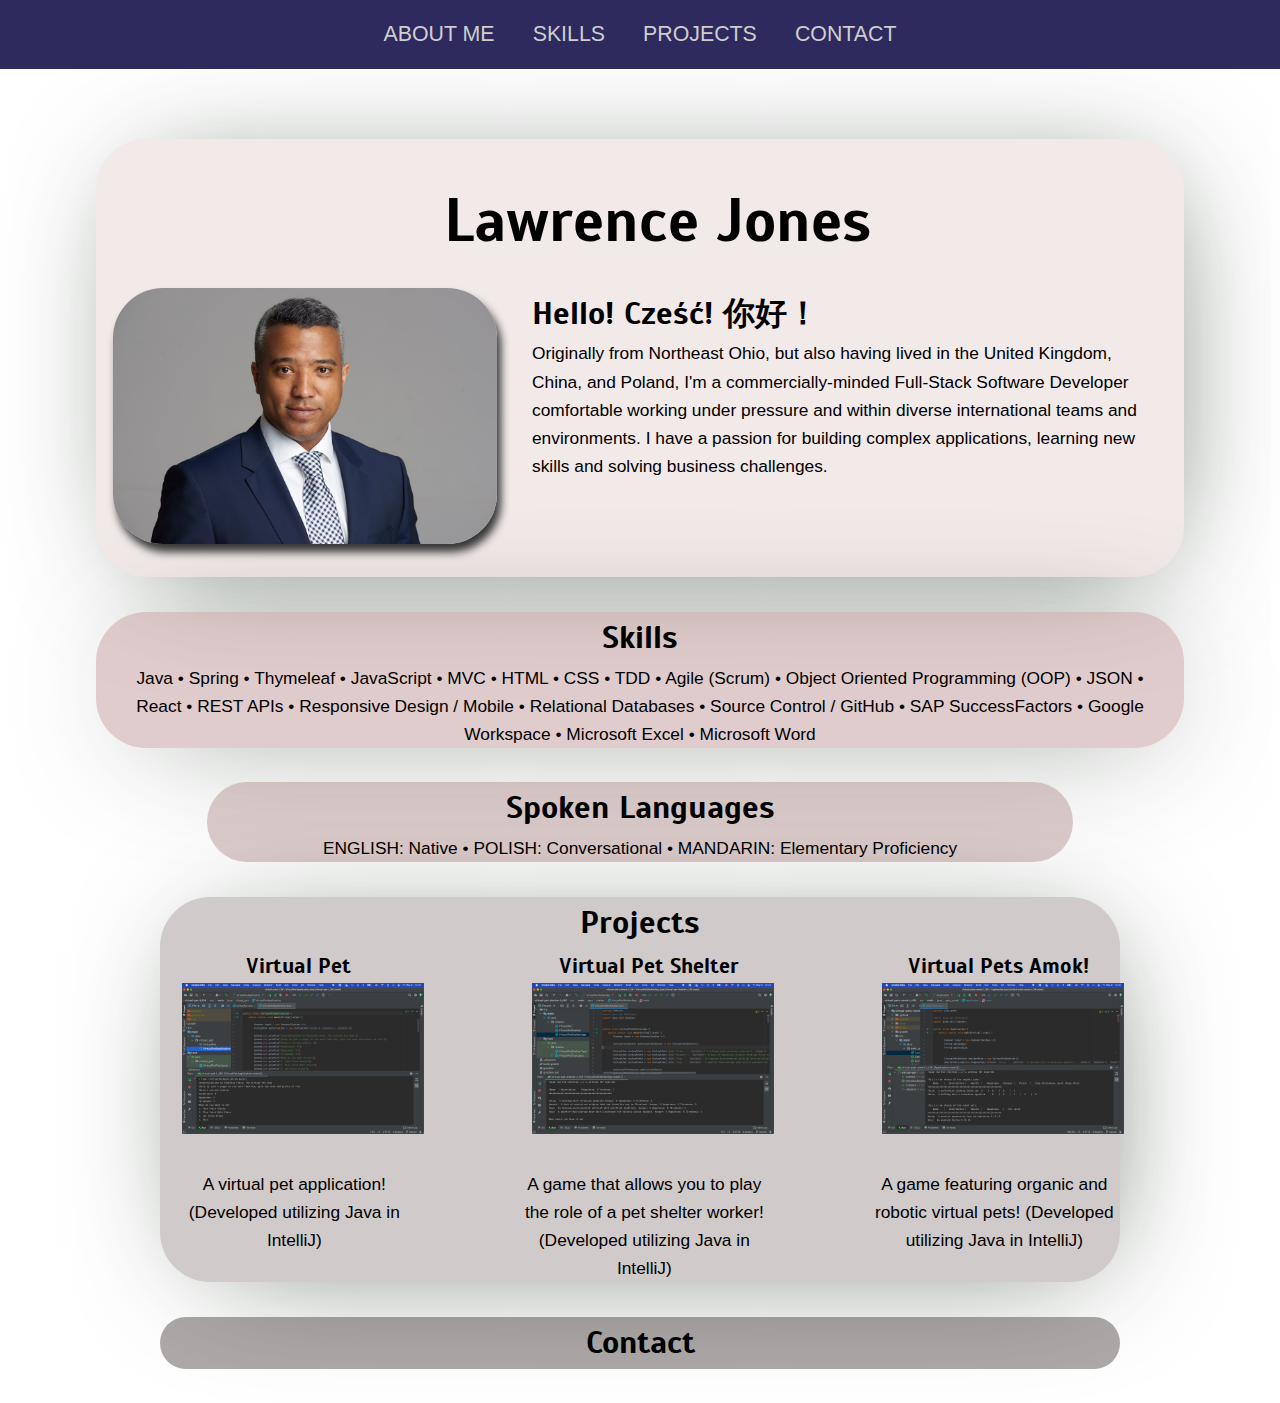
==== commit dea69b97: "newer" ====
--- a/personal-portfolio-site/index.html
+++ b/personal-portfolio-site/index.html
@@ -35,7 +35,7 @@
           <h2>Hello! Cześć! 你好！</h2>
           <p>
             Originally from Northeast Ohio, but also having lived in the
-            United Kingdom, China, and Poland, I'm a Full-Stack Software Developer comfortable working under pressure and in diverse teams and environments. I have a passion for building complex applications, learning new skills and solving business challenges.
+            United Kingdom, China, and Poland, I'm a commercially-minded Full-Stack Software Developer comfortable working under pressure and within diverse international teams and environments. I have a passion for building complex applications, learning new skills and solving business challenges.
           </p>
         </article>
       </section>
--- a/personal-portfolio-site/style.css
+++ b/personal-portfolio-site/style.css
@@ -74,7 +74,7 @@
   text-align: center;
   list-style-type: none;
   margin: 3.25rem auto;
-  max-width: 80rem;
+  max-width: 50rem;
   margin-top: 1rem;
   margin-bottom: 2em;
   width: 75%;
@@ -89,7 +89,7 @@
   list-style-type: none;
   text-align: center;
   margin: 3.25rem auto;
-  max-width: 80rem;
+  max-width: 60rem;
   margin-top: 1rem;
   margin-bottom: 2em;
   width: 75%;
